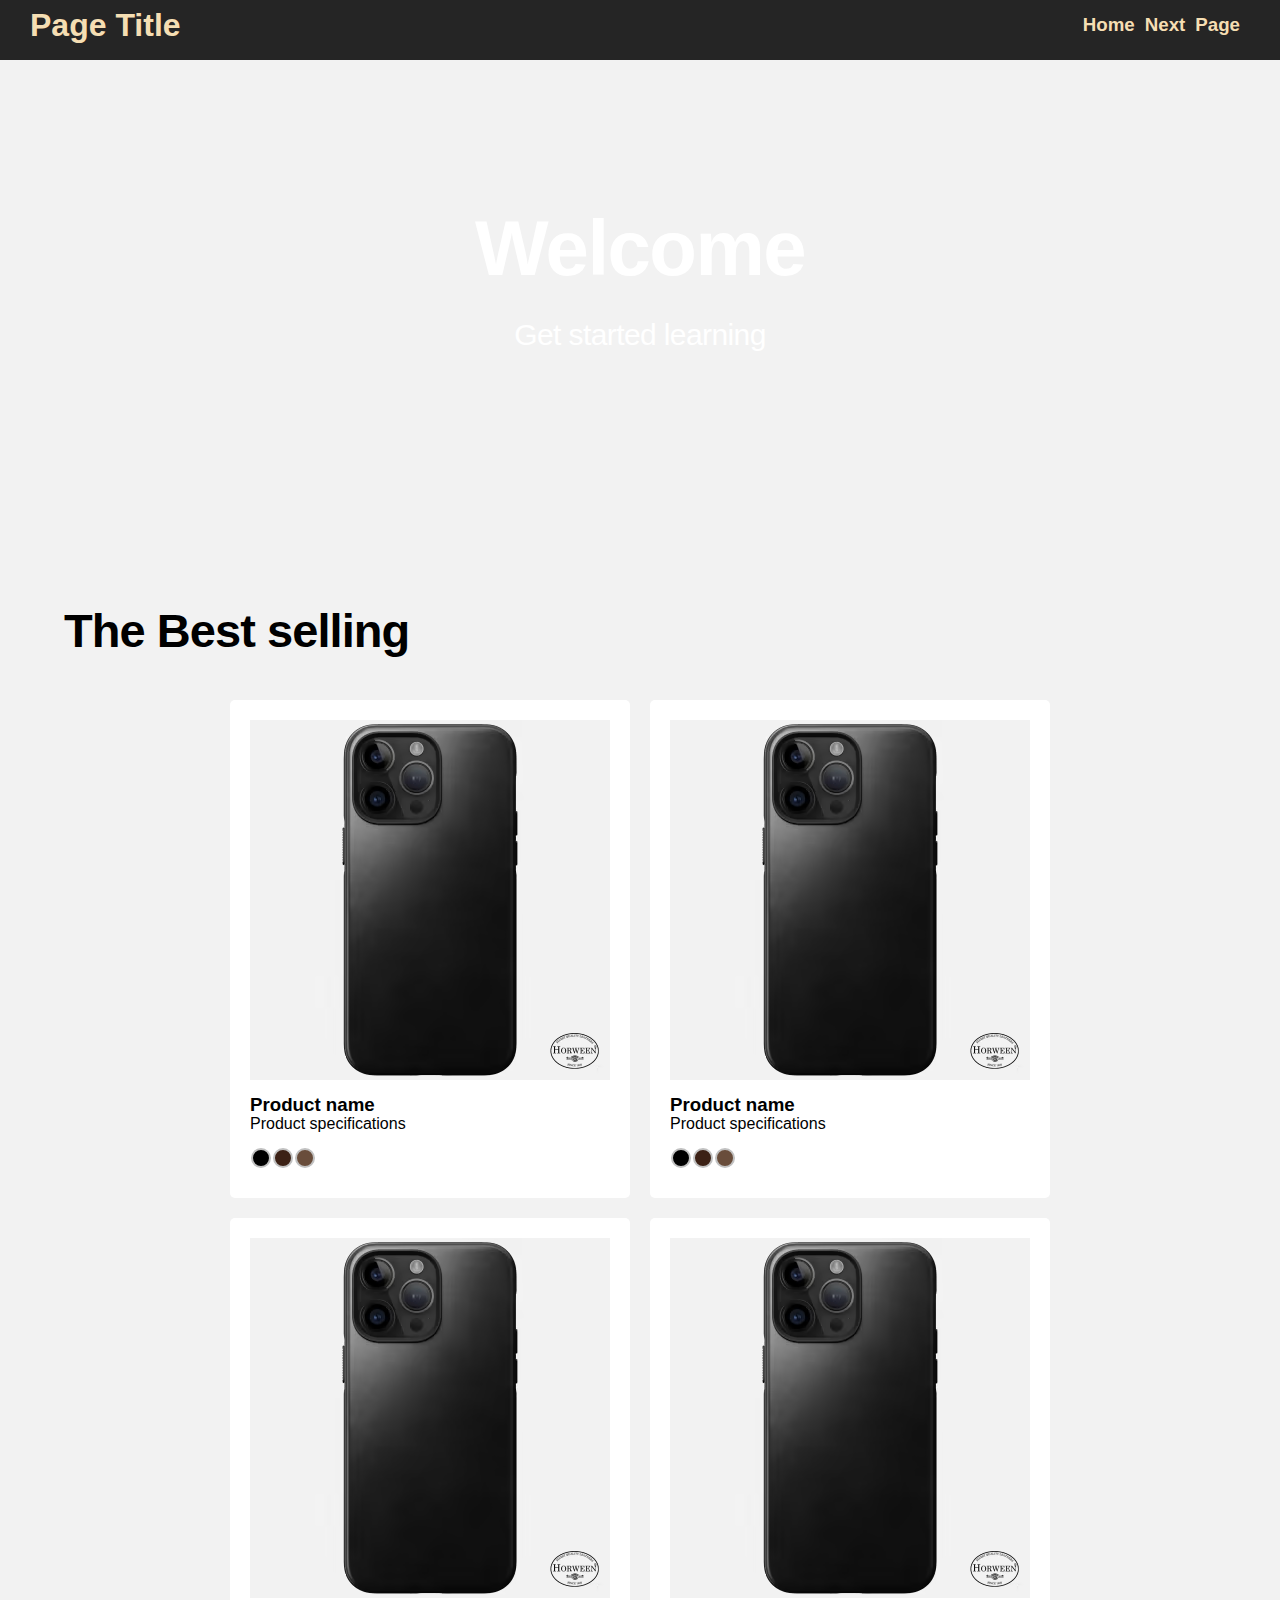
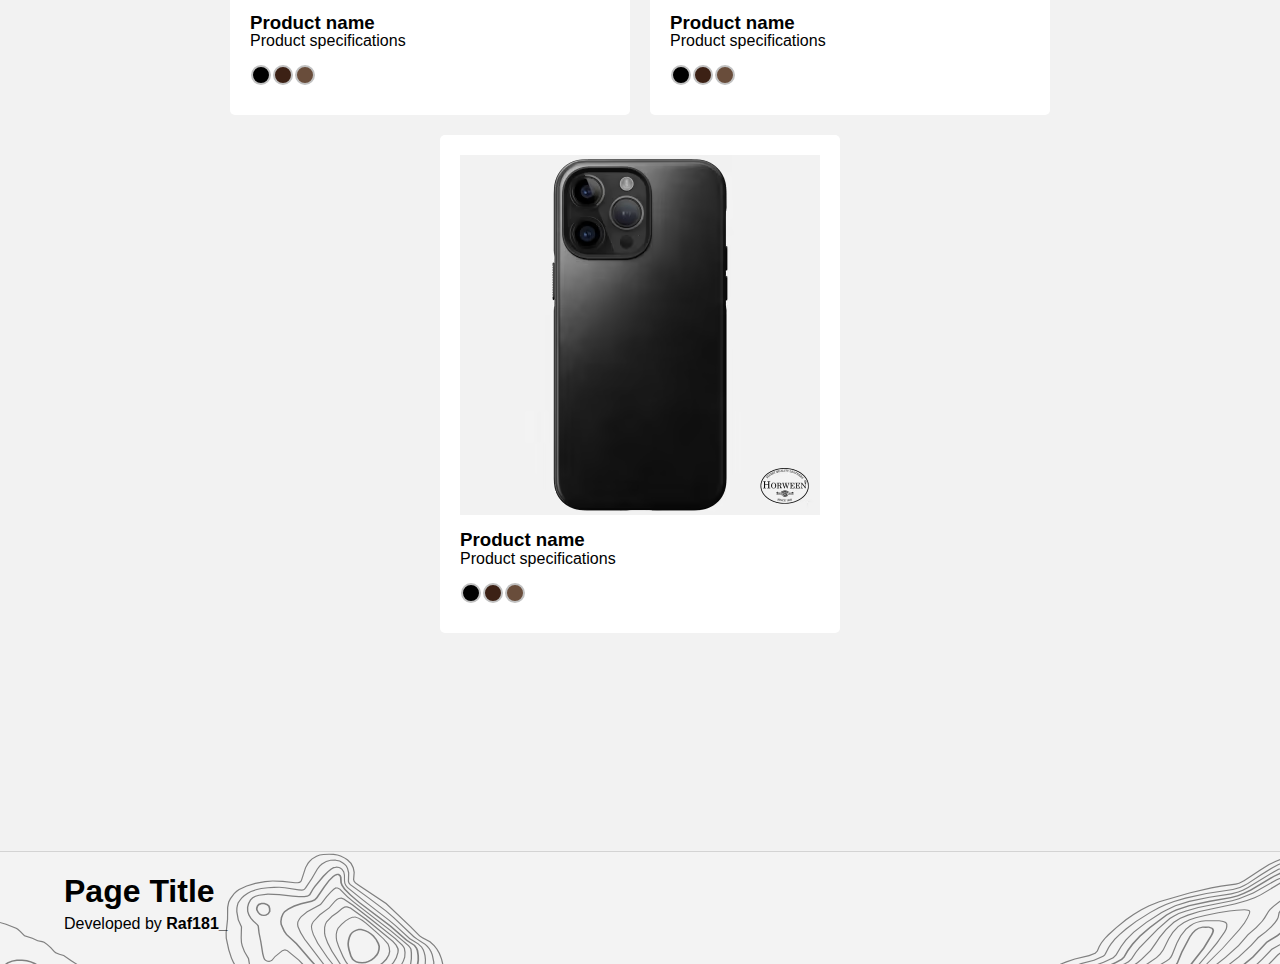
==== Testing.html @ 869eb6c1 "update" ====
<html>
    <head>
        <title>Testing</title>
        <link href="css/testing.css" rel="stylesheet">
    </head>
    <body>
        <!-- Nav menu -->
            <div style="background-color: black; margin: 0px;"><iframe src="menu/nav.html" class="nav"></iframe></div>
        <!-- Nav menu -->
            <br>
        <!-- Banner -->
            <div class="banner-box">
                <h1 class="banner-title">Welcome</h1>
                <h1 class="banner-subtitle">Get started learning</h1>
            </div>
        <!-- Banner -->
        <!-- Body-->    
            <div class="body-w">
                <!-- product section 1 -->
                    <div>
                        <h1 style="font-family: Gotham-Bold,sans-serif; font-size: 47px; font-weight: 700; letter-spacing: -.02em; line-height: 0.5; padding-top: 20px;">The Best selling</h1>
                        <br><br>
                        <!-- product containers -->
                        <div class="product-container">

                            <!-- product box -->
                                <div class="product-box">
                                    <img src="css/assets/img/Product/Product one.avif" class="product-img">
                                    <h3>Product name</h3>
                                    <p>Product specifications</p>
                                    <div class="color-container" style="display: flex;">
                                        <button class="product-color" style="background-color: black;"></button>
                                        <button class="product-color" style="background-color: rgb(60,33,21);"></button>
                                        <button class="product-color" style="background-color: rgb(105,77,59);"></button>
                                    </div>
                                </div>
                            <!-- product box end -->

                            <!-- product box -->
                                <div class="product-box">
                                    <img src="css/assets/img/Product/Product one.avif" class="product-img">
                                    <h3>Product name</h3>
                                    <p>Product specifications</p>
                                    <div class="color-container" style="display: flex;">
                                        <button class="product-color" style="background-color: black;"></button>
                                        <button class="product-color" style="background-color: rgb(60,33,21);"></button>
                                        <button class="product-color" style="background-color: rgb(105,77,59);"></button>
                                    </div>
                                </div>
                            <!-- product box end -->

                            <!-- product box -->
                                <div class="product-box">
                                    <img src="css/assets/img/Product/Product one.avif" class="product-img">
                                    <h3>Product name</h3>
                                    <p>Product specifications</p>
                                    <div class="color-container" style="display: flex;">
                                        <button class="product-color" style="background-color: black;"></button>
                                        <button class="product-color" style="background-color: rgb(60,33,21);"></button>
                                        <button class="product-color" style="background-color: rgb(105,77,59);"></button>
                                    </div>
                                </div>
                            <!-- product box end -->

                            <!-- product box -->
                                <div class="product-box">
                                    <img src="css/assets/img/Product/Product one.avif" class="product-img">
                                    <h3>Product name</h3>
                                    <p>Product specifications</p>
                                    <div class="color-container" style="display: flex;">
                                        <button class="product-color" style="background-color: black;"></button>
                                        <button class="product-color" style="background-color: rgb(60,33,21);"></button>
                                        <button class="product-color" style="background-color: rgb(105,77,59);"></button>
                                    </div>
                                </div>
                            <!-- product box end -->

                             <!-- product box -->
                                <div class="product-box">
                                    <img src="css/assets/img/Product/Product one.avif" class="product-img">
                                    <h3>Product name</h3>
                                    <p>Product specifications</p>
                                    <div class="color-container" style="display: flex;">
                                        <button class="product-color" style="background-color: black;"></button>
                                        <button class="product-color" style="background-color: rgb(60,33,21);"></button>
                                        <button class="product-color" style="background-color: rgb(105,77,59);"></button>
                                    </div>
                                </div>
                            <!-- product box end -->                           
                        </div>
                    </div>
            </div>

        <br><br><br><br><br><br><br><br><br><br><br><br><br>
        <br><br><br><br><br><br><br><br><br><br><br><br><br>

        <div class="footer">
            <div>
                <h1>Page Title</h1>
                <p>Developed by <b>Raf181_</b></p>
            </div>
        </div>        
    </body>
</html>
---- css/testing.css ----
html {
    -webkit-text-size-adjust: 100%;
}
  
body {
    margin: 0px;
    -webkit-font-smoothing: antialiased;
    background: #f2f2f2;
    color: #000;
    font-family: Gotham-Bold,sans-serif;
    font-size: 16px;
    font-weight: 400;
    letter-spacing: 0;
    line-height: 0.5;
}

.nav {
    width: 100%; 
    min-height: 60px; 
    max-height: 60px;
    border: 0px;

    position: absolute;
    justify-content: top;
}

.banner-box {
    margin-top: 0px;
    width: 100%;
    height: 100%;
    max-height: 550px;
    min-height: 200px;
    max-width: auto;
    min-width: 768px;

    background-image: url(assets/img/Desktop_1.jpg);

    background-position: var(--backgroundPosition);
    background-repeat: no-repeat;
    background-size: cover;
    opacity: 1;
    /* Title alignment*/
    align-items: center;
    color: #fff;
    display: flex;
    flex-direction: column;
    height: 100%;
    justify-content: center;
    margin: auto;
    padding-bottom: 10px;
}
.banner-title {
    font-family: Gotham-Bold,sans-serif;
    font-size: 78px;
    font-weight: 800;
    letter-spacing: -.02em;
    line-height: 0.3px;
    text-align: center;
}
.banner-subtitle {
    font-family: Gotham-Bold,sans-serif;
    font-size: 30px;
    font-weight: 400;
    letter-spacing: -.02em;
    line-height: 1;
    text-align: center;
}

.body-w { 
    margin-left: 5%;
    margin-right: 5%;
}

/* Product section */
.product-container  {
    margin-left: 2.5%;
    margin-right: 2.5%;

    display: flex;
    flex-wrap: wrap;
    justify-content: center;
}
.product-container *{
    margin-top: 10px;
    margin-left: 10px;
    margin-right: 10px;
    margin-bottom: 10px;
}
.product-box {
    max-width: 380px;
    min-width: 150px;
    padding: 10px;
    background-color: #fff;
    border-radius: 5px;
}
.product-img {
    max-width: 100%;
    min-width: 150px;
}
.color-container *{
    margin-left: 1px;
    margin-right: 1px;
}
.product-color {
    min-height: 20px;
    min-width: 20px;

    border: 2.5px;
    border-style: solid;
    border-color: #c1c1c1;

    border-radius: 15px;
}


.footer {
    margin: 0%;
    
    width: auto;
    
    padding-top: 10px;
    padding-left: 5%;
    padding-right: 5%;
    padding-bottom: 20px;

    border-top: rgb(211, 211, 211) 1px solid;
    /*filter: brightness(100%);*/
    
    background:url(assets/img/svg/grey_footer.svg);
    background-size: 100% ;
    
    -o-background-size: 100%;
    -webkit-background-size: 100%;
    background-size: cover;
}
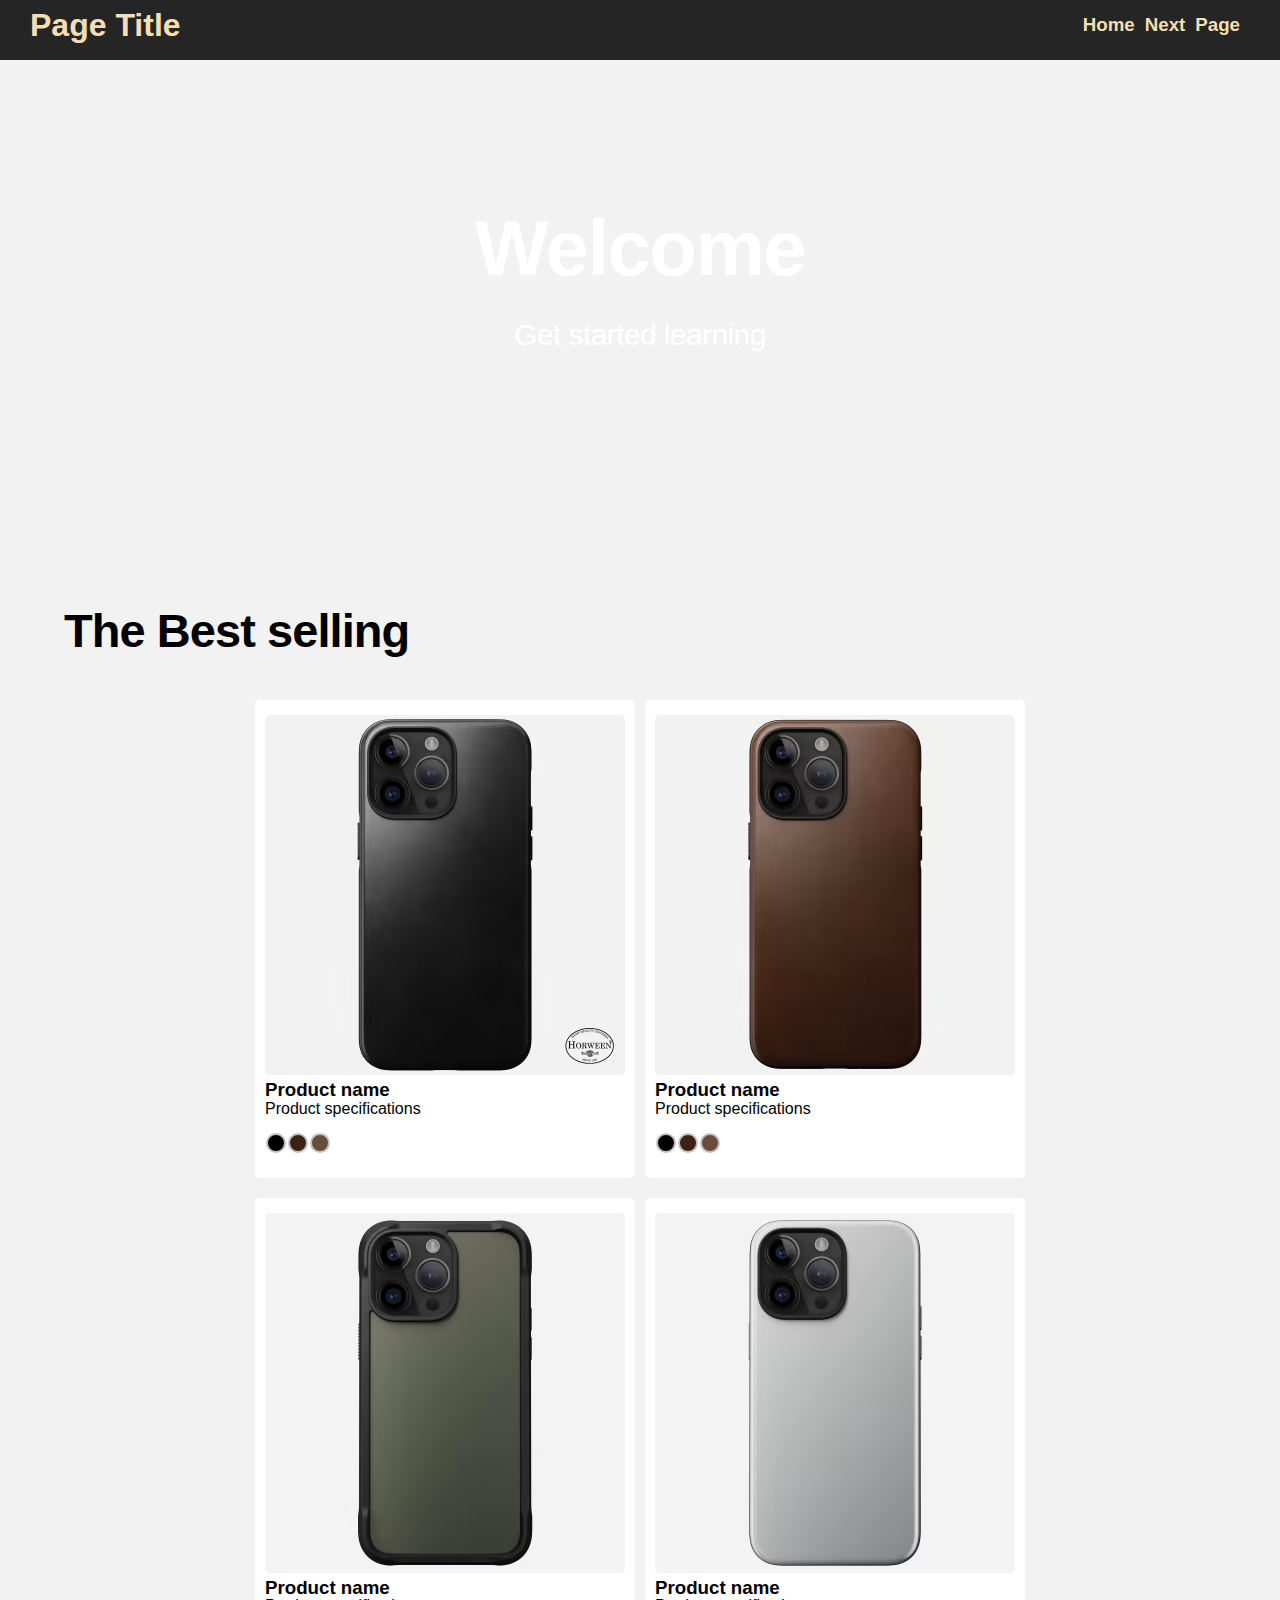
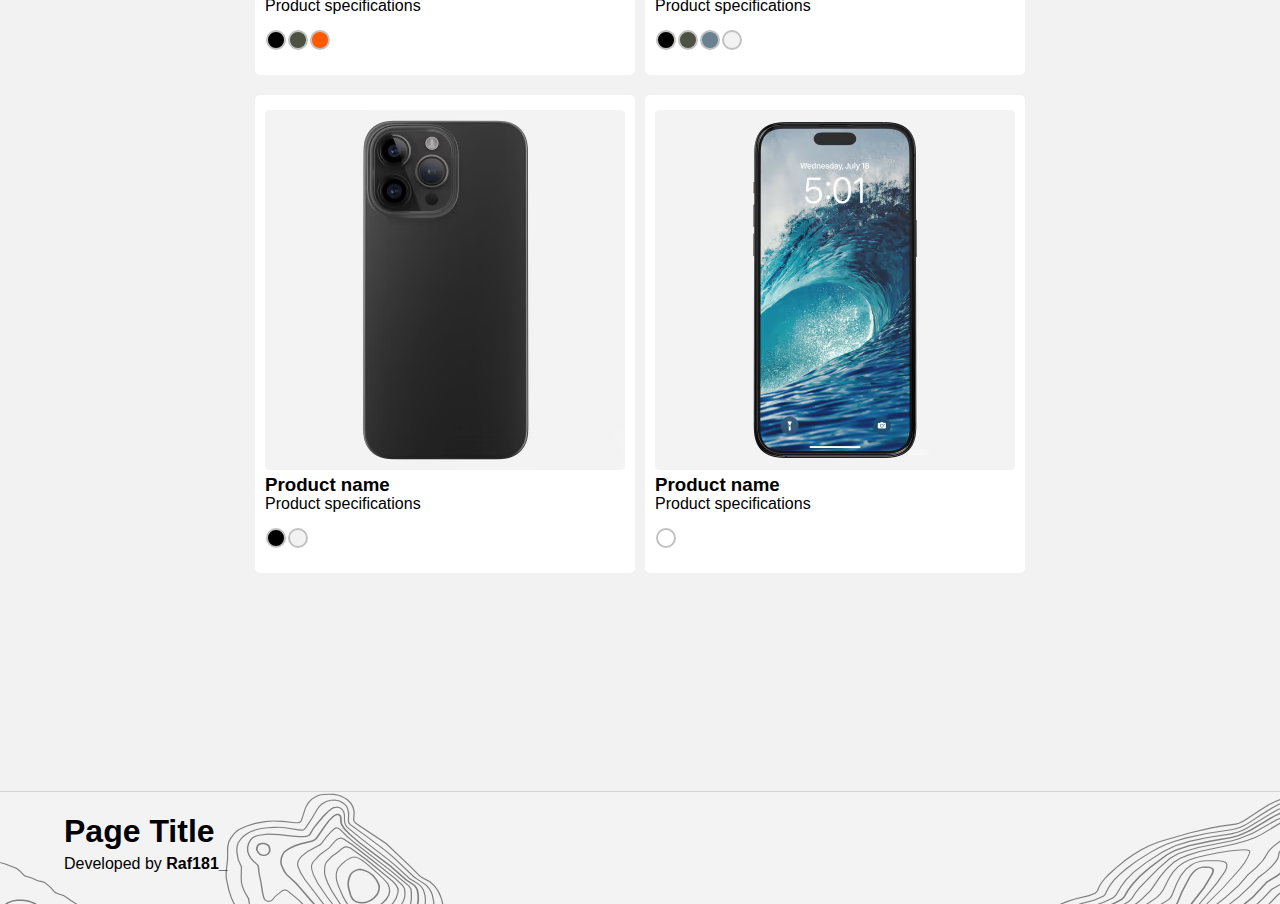
==== commit bbb29bb7: "Update" ====
--- a/Testing.html
+++ b/Testing.html
@@ -1,5 +1,10 @@
-<html>
+<html lang="en">
     <head>
+        <!-- meta data -->
+            <meta name="author" content="Rafa Ponce Vivancos">
+            <meta charset="UTF-8">
+            <meta name="viewport" content="width=device-width, initial-scale=1.0">
+        <!-- meta data end -->
         <title>Testing</title>
         <link href="css/testing.css" rel="stylesheet">
     </head>
@@ -21,74 +26,112 @@
                         <h1 style="font-family: Gotham-Bold,sans-serif; font-size: 47px; font-weight: 700; letter-spacing: -.02em; line-height: 0.5; padding-top: 20px;">The Best selling</h1>
                         <br><br>
                         <!-- product containers -->
+                        <div>
                         <div class="product-container">
 
                             <!-- product box -->
-                                <div class="product-box">
-                                    <img src="css/assets/img/Product/Product one.avif" class="product-img">
-                                    <h3>Product name</h3>
-                                    <p>Product specifications</p>
-                                    <div class="color-container" style="display: flex;">
-                                        <button class="product-color" style="background-color: black;"></button>
-                                        <button class="product-color" style="background-color: rgb(60,33,21);"></button>
-                                        <button class="product-color" style="background-color: rgb(105,77,59);"></button>
-                                    </div>
+                            <div class="product-box">
+                                <div>
+                                    <img src="css/assets/img/Product/magsafe-one.avif" class="product-img ">
+                                    <img src="css/assets/img/Product/Product-one.avif" class="product-img is-visible">
                                 </div>
-                            <!-- product box end -->
+                                
+                                <h3>Product name</h3>
+                                <p>Product specifications</p>
+                                <div class="color-container" style="display: flex;">
+                                    <button class="product-color" style="background-color: black;"></button>
+                                    <button class="product-color" style="background-color: rgb(60,33,21);"></button>
+                                    <button class="product-color" style="background-color: rgb(105,77,59);"></button>
+                                </div>
+                            </div>
+                        <!-- product box end -->
 
-                            <!-- product box -->
-                                <div class="product-box">
-                                    <img src="css/assets/img/Product/Product one.avif" class="product-img">
-                                    <h3>Product name</h3>
-                                    <p>Product specifications</p>
-                                    <div class="color-container" style="display: flex;">
-                                        <button class="product-color" style="background-color: black;"></button>
-                                        <button class="product-color" style="background-color: rgb(60,33,21);"></button>
-                                        <button class="product-color" style="background-color: rgb(105,77,59);"></button>
-                                    </div>
+                        <!-- product box -->
+                            <div class="product-box">
+                                <div>
+                                    <img src="css/assets/img/Product/magsafe-two.avif" class="product-img ">
+                                    <img src="css/assets/img/Product/Product-two.avif" class="product-img is-visible">
                                 </div>
-                            <!-- product box end -->
+                                
+                                <h3>Product name</h3>
+                                <p>Product specifications</p>
+                                <div class="color-container" style="display: flex;">
+                                    <button class="product-color" style="background-color: black;"></button>
+                                    <button class="product-color" style="background-color: rgb(60,33,21);"></button>
+                                    <button class="product-color" style="background-color: rgb(105,77,59);"></button>
+                                </div>
+                            </div>
+                        <!-- product box end -->
 
-                            <!-- product box -->
-                                <div class="product-box">
-                                    <img src="css/assets/img/Product/Product one.avif" class="product-img">
-                                    <h3>Product name</h3>
-                                    <p>Product specifications</p>
-                                    <div class="color-container" style="display: flex;">
-                                        <button class="product-color" style="background-color: black;"></button>
-                                        <button class="product-color" style="background-color: rgb(60,33,21);"></button>
-                                        <button class="product-color" style="background-color: rgb(105,77,59);"></button>
-                                    </div>
+                        <!-- product box -->
+                            <div class="product-box">
+                                <div>
+                                    <img src="css/assets/img/Product/magsafe-three.avif" class="product-img ">
+                                    <img src="css/assets/img/Product/Product-tree.avif" class="product-img is-visible">
                                 </div>
-                            <!-- product box end -->
+                                
+                                <h3>Product name</h3>
+                                <p>Product specifications</p>
+                                <div class="color-container" style="display: flex;">
+                                    <button class="product-color" style="background-color: black;"></button>
+                                    <button class="product-color" style="background-color: rgb(77,82,69);"></button>
+                                    <button class="product-color" style="background-color: rgb(255,90,0);"></button>
+                                </div>
+                            </div>
+                        <!-- product box end -->
 
-                            <!-- product box -->
-                                <div class="product-box">
-                                    <img src="css/assets/img/Product/Product one.avif" class="product-img">
-                                    <h3>Product name</h3>
-                                    <p>Product specifications</p>
-                                    <div class="color-container" style="display: flex;">
-                                        <button class="product-color" style="background-color: black;"></button>
-                                        <button class="product-color" style="background-color: rgb(60,33,21);"></button>
-                                        <button class="product-color" style="background-color: rgb(105,77,59);"></button>
-                                    </div>
+                        <!-- product box -->
+                            <div class="product-box">
+                                <div>
+                                    <img src="css/assets/img/Product/magsafe-four.avif" class="product-img ">
+                                    <img src="css/assets/img/Product/Product-four.avif" class="product-img is-visible">
                                 </div>
-                            <!-- product box end -->
+                                
+                                <h3>Product name</h3>
+                                <p>Product specifications</p>
+                                <div class="color-container" style="display: flex;">
+                                    <button class="product-color" style="background-color: black;"></button>
+                                    <button class="product-color" style="background-color: rgb(77,82,69);"></button>
+                                    <button class="product-color" style="background-color: rgb(104,130,146);"></button>
+                                    <button class="product-color" style="background-color: rgb(242,242,242);"></button>
+                                </div>
+                            </div>
+                        <!-- product box end -->
 
-                             <!-- product box -->
-                                <div class="product-box">
-                                    <img src="css/assets/img/Product/Product one.avif" class="product-img">
-                                    <h3>Product name</h3>
-                                    <p>Product specifications</p>
-                                    <div class="color-container" style="display: flex;">
-                                        <button class="product-color" style="background-color: black;"></button>
-                                        <button class="product-color" style="background-color: rgb(60,33,21);"></button>
-                                        <button class="product-color" style="background-color: rgb(105,77,59);"></button>
-                                    </div>
+                        <!-- product box -->
+                            <div class="product-box">
+                                <div>
+                                    <img src="css/assets/img/Product/magsafe-five.avif" class="product-img ">
+                                    <img src="css/assets/img/Product/Product-five.avif" class="product-img is-visible">
                                 </div>
-                            <!-- product box end -->                           
+                                
+                                <h3>Product name</h3>
+                                <p>Product specifications</p>
+                                <div class="color-container" style="display: flex;">
+                                    <button class="product-color" style="background-color: black;"></button>
+                                    <button class="product-color" style="background-color: rgb(242,242,242);"></button>
+                                </div>
+                            </div>
+                        <!-- product box end -->
+                        
+                        <!-- product box -->
+                            <div class="product-box">
+                                <div>
+                                    <img src="css/assets/img/Product/Product-six.avif" class="product-img ">
+                                    <img src="css/assets/img/Product/magsafe-six.avif" class="product-img is-visible">
+                                </div>
+                                
+                                <h3>Product name</h3>
+                                <p>Product specifications</p>
+                                <div class="color-container" style="display: flex;">
+                                    <button class="product-color" style="background-color: rgb(255, 255, 255);"></button>
+                                </div>
+                            </div>
+                        <!-- product box end -->
+
                         </div>
                     </div>
+                </div>
             </div>
 
         <br><br><br><br><br><br><br><br><br><br><br><br><br>
--- a/css/testing.css
+++ b/css/testing.css
@@ -1,5 +1,6 @@
 html {
     -webkit-text-size-adjust: 100%;
+    text-size-adjust: auto;
 }
   
 body {
@@ -82,21 +83,46 @@
 }
 .product-container *{
     margin-top: 10px;
-    margin-left: 10px;
-    margin-right: 10px;
+    margin-left: 5px;
+    margin-right: 5px;
     margin-bottom: 10px;
+
 }
 .product-box {
-    max-width: 380px;
+    max-width: auto;
     min-width: 150px;
-    padding: 10px;
+    
+    padding: 5px;
     background-color: #fff;
     border-radius: 5px;
+    position: relative;
+
+    overflow: hidden;
 }
 .product-img {
+    -webkit-backface-visibility: hidden;
+    backface-visibility: hidden;
+    background-color: #f3f3f3;
+    transition: opacity .3s ease;
     max-width: 100%;
-    min-width: 150px;
+    max-height: 100%;
+    border-radius: 5px;
+    object-fit: contain;
+    margin: 0;
 }
+.product-img:not(.is-visible) {
+    position: absolute;
+}
+.product-img.is-visible {
+    display: block;
+    opacity: 1;
+    position: relative;
+    z-index: 1;
+}
+.product-img.is-visible:hover{
+    opacity: 0;
+}
+
 .color-container *{
     margin-left: 1px;
     margin-right: 1px;
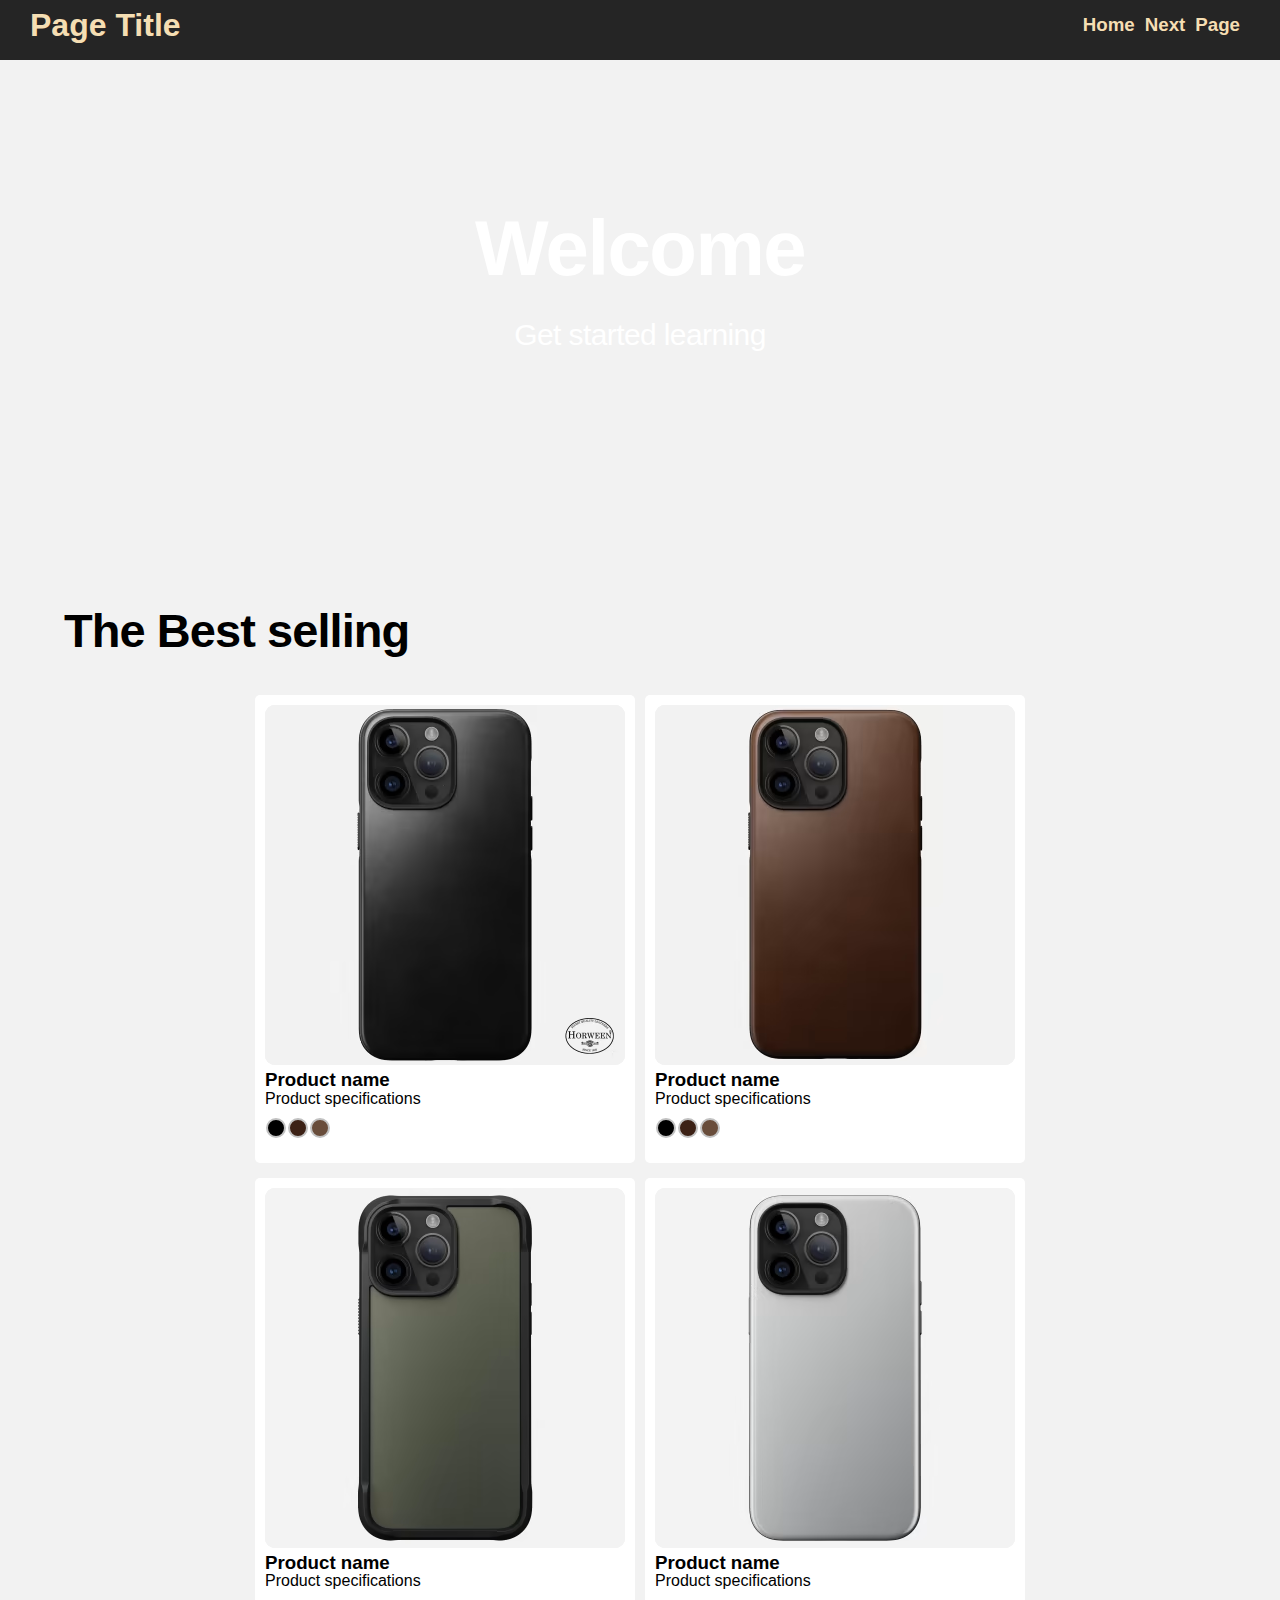
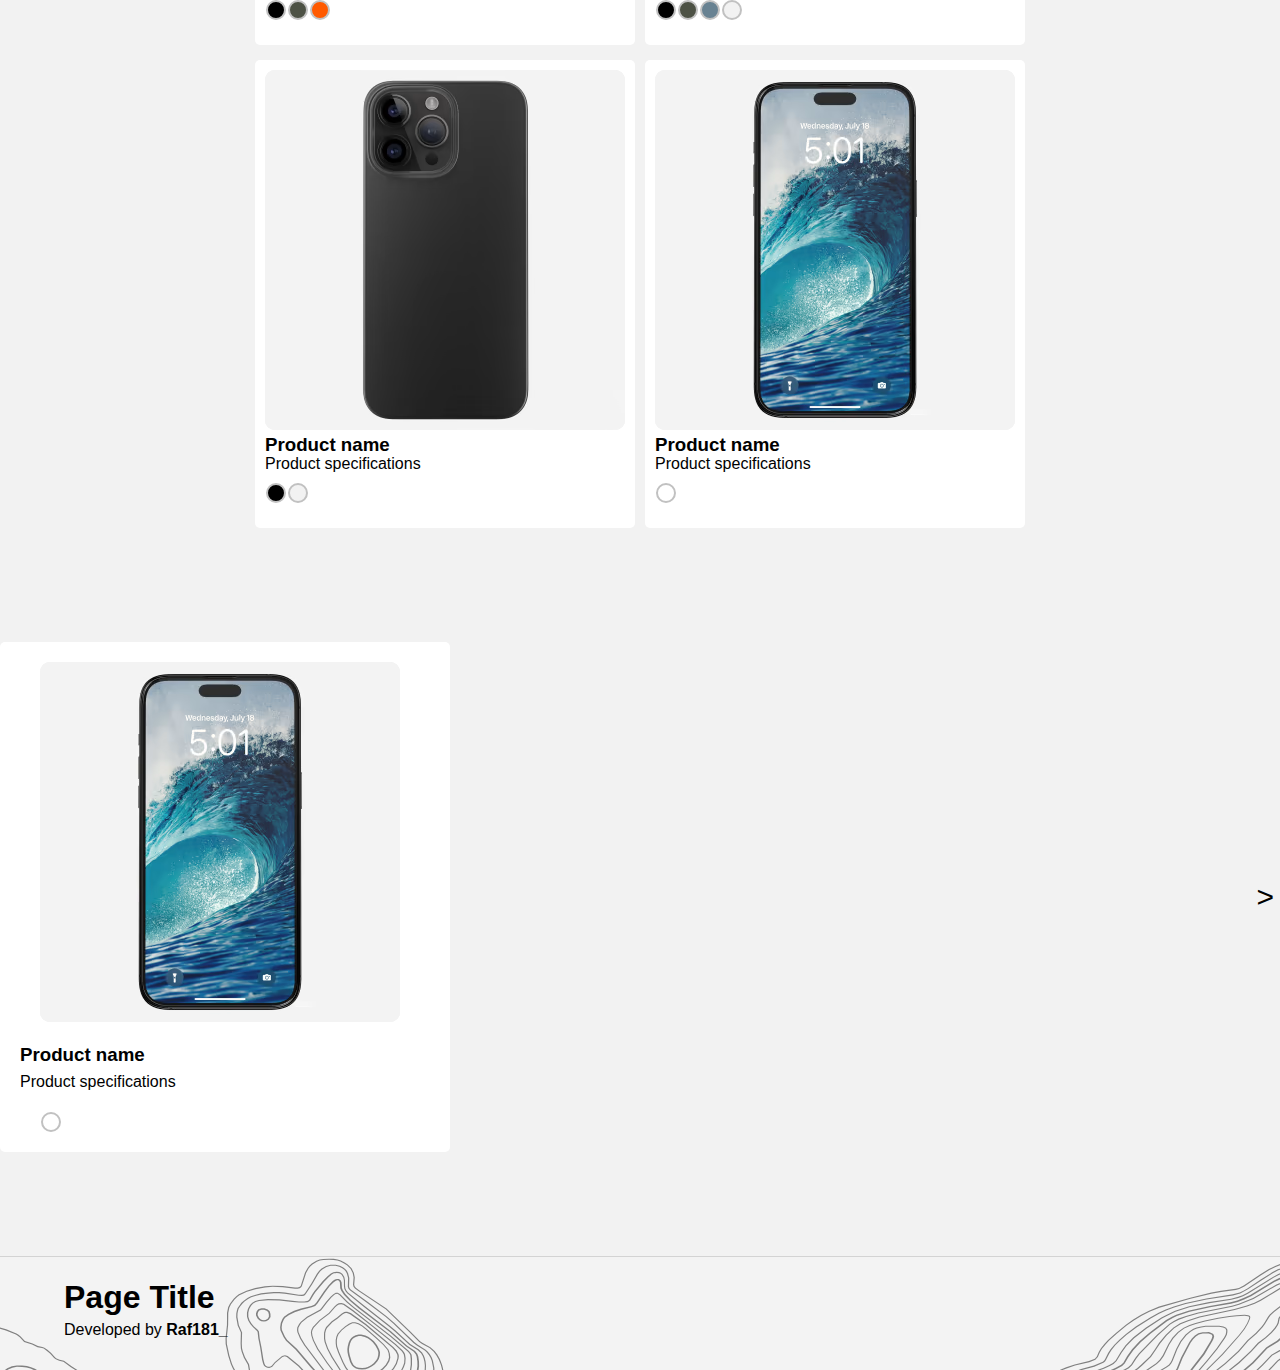
==== commit f0bdec07: "test horizantal scrol" ====
--- a/Testing.html
+++ b/Testing.html
@@ -10,7 +10,7 @@
     </head>
     <body>
         <!-- Nav menu -->
-            <div style="background-color: black; margin: 0px;"><iframe src="menu/nav.html" class="nav"></iframe></div>
+            <iframe src="menu/nav.html" class="nav"></iframe>
         <!-- Nav menu -->
             <br>
         <!-- Banner -->
@@ -135,6 +135,30 @@
             </div>
 
         <br><br><br><br><br><br><br><br><br><br><br><br><br>
+
+        <div class="menu-container">
+            <button class="scroll-button left-button">&lt;</button>
+            <div class="menu-wrapper">
+              <div class="menu">                      
+                        <!-- product box -->
+                            <div class="product-box">
+                                <div>
+                                    <img src="css/assets/img/Product/Product-six.avif" class="product-img ">
+                                    <img src="css/assets/img/Product/magsafe-six.avif" class="product-img is-visible">
+                                </div>
+                                
+                                <h3>Product name</h3>
+                                <p>Product specifications</p>
+                                <div class="color-container" style="display: flex;">
+                                    <button class="product-color" style="background-color: rgb(255, 255, 255);"></button>
+                                </div>
+                            </div>
+                        <!-- product box end -->
+              </div>
+            </div>
+            <button class="scroll-button right-button">&gt;</button>
+          </div>
+          
         <br><br><br><br><br><br><br><br><br><br><br><br><br>
 
         <div class="footer">
@@ -142,6 +166,7 @@
                 <h1>Page Title</h1>
                 <p>Developed by <b>Raf181_</b></p>
             </div>
-        </div>        
+        </div>
+        <script src="css/assets/js/horizomatal-menu.js"></script>       
     </body>
 </html>--- a/css/testing.css
+++ b/css/testing.css
@@ -82,7 +82,7 @@
     justify-content: center;
 }
 .product-container *{
-    margin-top: 10px;
+    margin-top:5px;
     margin-left: 5px;
     margin-right: 5px;
     margin-bottom: 10px;
@@ -90,7 +90,7 @@
 }
 .product-box {
     max-width: auto;
-    min-width: 150px;
+    min-width: 145px;
     
     padding: 5px;
     background-color: #fff;
@@ -99,6 +99,7 @@
 
     overflow: hidden;
 }
+
 .product-img {
     -webkit-backface-visibility: hidden;
     backface-visibility: hidden;
@@ -106,7 +107,7 @@
     transition: opacity .3s ease;
     max-width: 100%;
     max-height: 100%;
-    border-radius: 5px;
+    border-radius: 10px;
     object-fit: contain;
     margin: 0;
 }
@@ -158,4 +159,49 @@
     -o-background-size: 100%;
     -webkit-background-size: 100%;
     background-size: cover;
-}+}
+
+
+
+.menu-container{
+    overflow: hidden;
+    position: relative;
+  }
+  
+  .menu-wrapper{
+    width: 100%;
+    white-space: nowrap;
+  }
+  
+  .menu{
+    display: inline-block;
+  }
+  
+  .menu div {
+    display: inline-block;
+    padding: 10px 20px;
+    text-decoration: none;
+    color: #000;
+    margin-right: 10px;
+  }
+  
+  .scroll-button{
+    position: absolute;
+    top: 50%;
+    transform: translateY(-50%);
+    background-color: transparent;
+    border: none;
+    font-size: 30px;
+    color: #000;
+    cursor: pointer;
+  }
+  
+  .left-button{
+    left: 0;
+  }
+  
+  .right-button{
+    right: 0;
+  }
+  
+  